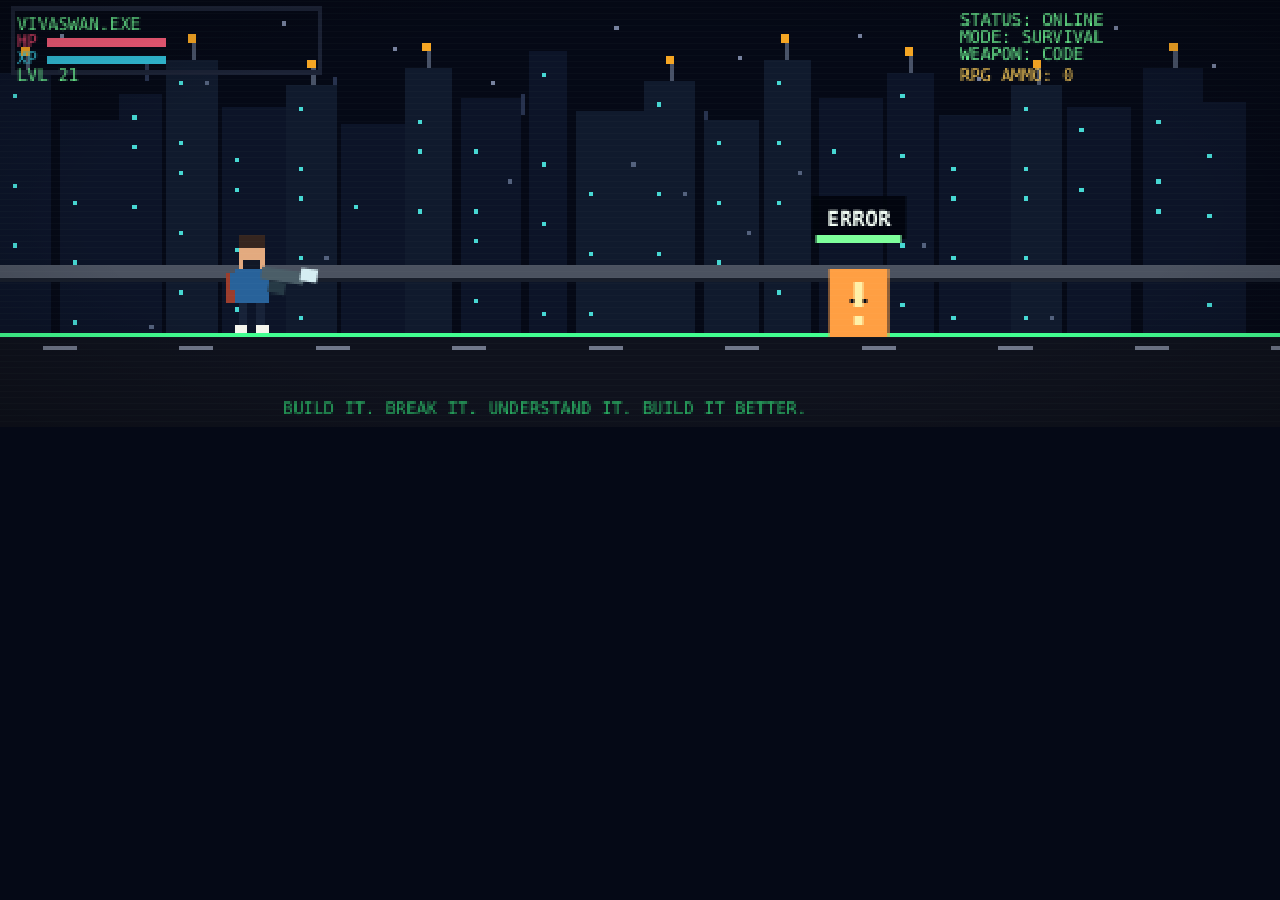
==== Game/index.html @ b00923d5 "Add files via upload" ====
<!doctype html>
<html lang="en">
<head>
  <meta charset="UTF-8">
  <meta name="viewport" content="width=device-width, initial-scale=1">
  <title>VIVASWAN.EXE // CITY SURVIVAL</title>
  <link rel="stylesheet" href="styles.css">
</head>
<body>
  <main class="cabinet">
    <div class="brand">VIVASWAN.EXE <span>// CITY SURVIVAL TERMINAL</span></div>
    <div class="screen-wrap">
      <canvas id="game" width="600" height="200" aria-label="VIVASWAN.EXE pixel survival game"></canvas>
      <div class="scanlines" aria-hidden="true"></div>
      <div class="vignette" aria-hidden="true"></div>
    </div>
    <p class="hint">WASD / ARROWS MOVE &nbsp; • &nbsp; MOUSE OR SPACE FIRE &nbsp; • &nbsp; R SWITCH RPG</p>
  </main>
  <script type="module" src="./game/main.js"></script>
</body>
</html>
---- Game/styles.css ----
:root { color-scheme: dark; font-family: "Courier New", monospace; background: #050708; }
* { box-sizing: border-box; }
body { margin: 0; min-height: 100vh; background: #050916; color: #76ff9c; overflow-x: hidden; }
.cabinet { width: 100vw; padding: 0; }
.brand, .hint { display: none; }
.screen-wrap { position: relative; width: 100vw; aspect-ratio: 3 / 1; background: #050916; overflow: hidden; }
canvas { display: block; width: 100%; height: 100%; image-rendering: pixelated; image-rendering: crisp-edges; cursor: crosshair; }
.scanlines { pointer-events: none; position: absolute; inset: 0; opacity: .018; background: repeating-linear-gradient(0deg, transparent 0 5px, #9cffbd 5px 6px); mix-blend-mode: screen; }
.vignette { pointer-events: none; position: absolute; inset: 0; background: radial-gradient(ellipse, transparent 60%, #0005 120%); }
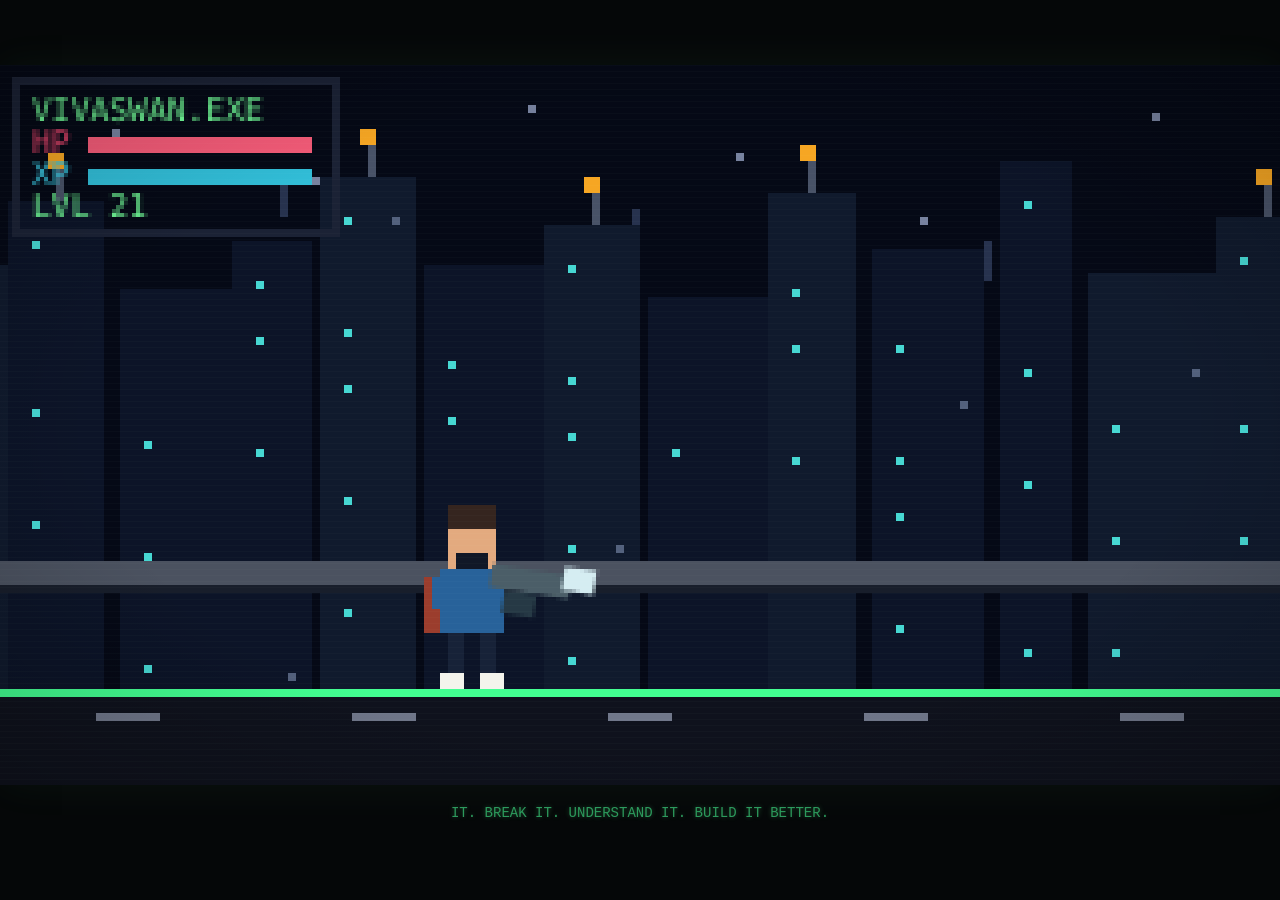
==== commit fddd4892: "update" ====
--- a/Game/index.html
+++ b/Game/index.html
@@ -1,21 +1,25 @@
-<!doctype html>
-<html lang="en">
-<head>
-  <meta charset="UTF-8">
-  <meta name="viewport" content="width=device-width, initial-scale=1">
-  <title>VIVASWAN.EXE // CITY SURVIVAL</title>
-  <link rel="stylesheet" href="styles.css">
-</head>
-<body>
-  <main class="cabinet">
-    <div class="brand">VIVASWAN.EXE <span>// CITY SURVIVAL TERMINAL</span></div>
-    <div class="screen-wrap">
-      <canvas id="game" width="600" height="200" aria-label="VIVASWAN.EXE pixel survival game"></canvas>
-      <div class="scanlines" aria-hidden="true"></div>
-      <div class="vignette" aria-hidden="true"></div>
-    </div>
-    <p class="hint">WASD / ARROWS MOVE &nbsp; • &nbsp; MOUSE OR SPACE FIRE &nbsp; • &nbsp; R SWITCH RPG</p>
-  </main>
-  <script type="module" src="./game/main.js"></script>
-</body>
-</html>
+<!doctype html>
+<html lang="en">
+<head>
+  <meta charset="UTF-8">
+  <meta name="viewport" content="width=device-width, initial-scale=1">
+  <title>Vivaswan.exe</title>
+  <link rel="icon" type="image/png" href="favicon.png">
+  <link rel="stylesheet" href="styles.css">
+</head>
+<body>
+  <div style="position: relative; width: 100vw; max-width: 1280px;">
+    <canvas id="game" width="320" height="180" aria-label="VIVASWAN.EXE pixel survival game"></canvas>
+    <div class="scanlines" aria-hidden="true"></div>
+    <div class="vignette" aria-hidden="true"></div>
+  </div>
+  <p class="hacker-text">IT. BREAK IT. UNDERSTAND IT. BUILD IT BETTER.</p>
+  <script>
+    window.onerror = function(msg, url, line, col, error) {
+      document.body.innerHTML += '<div style="color:red; background:black; padding:20px; position:absolute; top:0; left:0; z-index:9999; font-family:sans-serif;">' + 
+        '<h3>FATAL ERROR</h3><p>' + msg + '</p><p>Line: ' + line + '</p></div>';
+    };
+  </script>
+  <script type="module" src="./game/main.js"></script>
+</body>
+</html>
--- a/Game/styles.css
+++ b/Game/styles.css
@@ -1,9 +1,39 @@
-:root { color-scheme: dark; font-family: "Courier New", monospace; background: #050708; }
-* { box-sizing: border-box; }
-body { margin: 0; min-height: 100vh; background: #050916; color: #76ff9c; overflow-x: hidden; }
-.cabinet { width: 100vw; padding: 0; }
-.brand, .hint { display: none; }
-.screen-wrap { position: relative; width: 100vw; aspect-ratio: 3 / 1; background: #050916; overflow: hidden; }
-canvas { display: block; width: 100%; height: 100%; image-rendering: pixelated; image-rendering: crisp-edges; cursor: crosshair; }
-.scanlines { pointer-events: none; position: absolute; inset: 0; opacity: .018; background: repeating-linear-gradient(0deg, transparent 0 5px, #9cffbd 5px 6px); mix-blend-mode: screen; }
-.vignette { pointer-events: none; position: absolute; inset: 0; background: radial-gradient(ellipse, transparent 60%, #0005 120%); }
+:root { color-scheme: dark; font-family: "Courier New", monospace; background: #050708; }
+* { box-sizing: border-box; }
+
+body {
+  margin: 0;
+  padding: 0;
+  background-color: #050708;
+  color: #72ff99;
+  font-family: "Courier New", monospace;
+  overflow: hidden;
+  display: flex;
+  flex-direction: column;
+  justify-content: center;
+  align-items: center;
+  height: 100vh;
+}
+
+canvas {
+  width: 100%;
+  max-width: 1280px;
+  height: auto;
+  aspect-ratio: 16 / 9;
+  image-rendering: pixelated;
+  image-rendering: crisp-edges;
+  display: block;
+  cursor: crosshair;
+  box-shadow: 0 0 40px rgba(114, 255, 153, 0.05);
+}
+
+.scanlines { pointer-events: none; position: absolute; inset: 0; opacity: .018; background: repeating-linear-gradient(0deg, transparent 0 5px, #9cffbd 5px 6px); mix-blend-mode: screen; }
+.vignette { pointer-events: none; position: absolute; inset: 0; background: radial-gradient(ellipse, transparent 60%, #0005 120%); }
+
+.hacker-text, .hint {
+  color: #2c9a5c;
+  font-size: 14px;
+  margin-top: 20px;
+  text-shadow: 0 0 5px rgba(114,255,153,0.3);
+  text-align: center;
+}
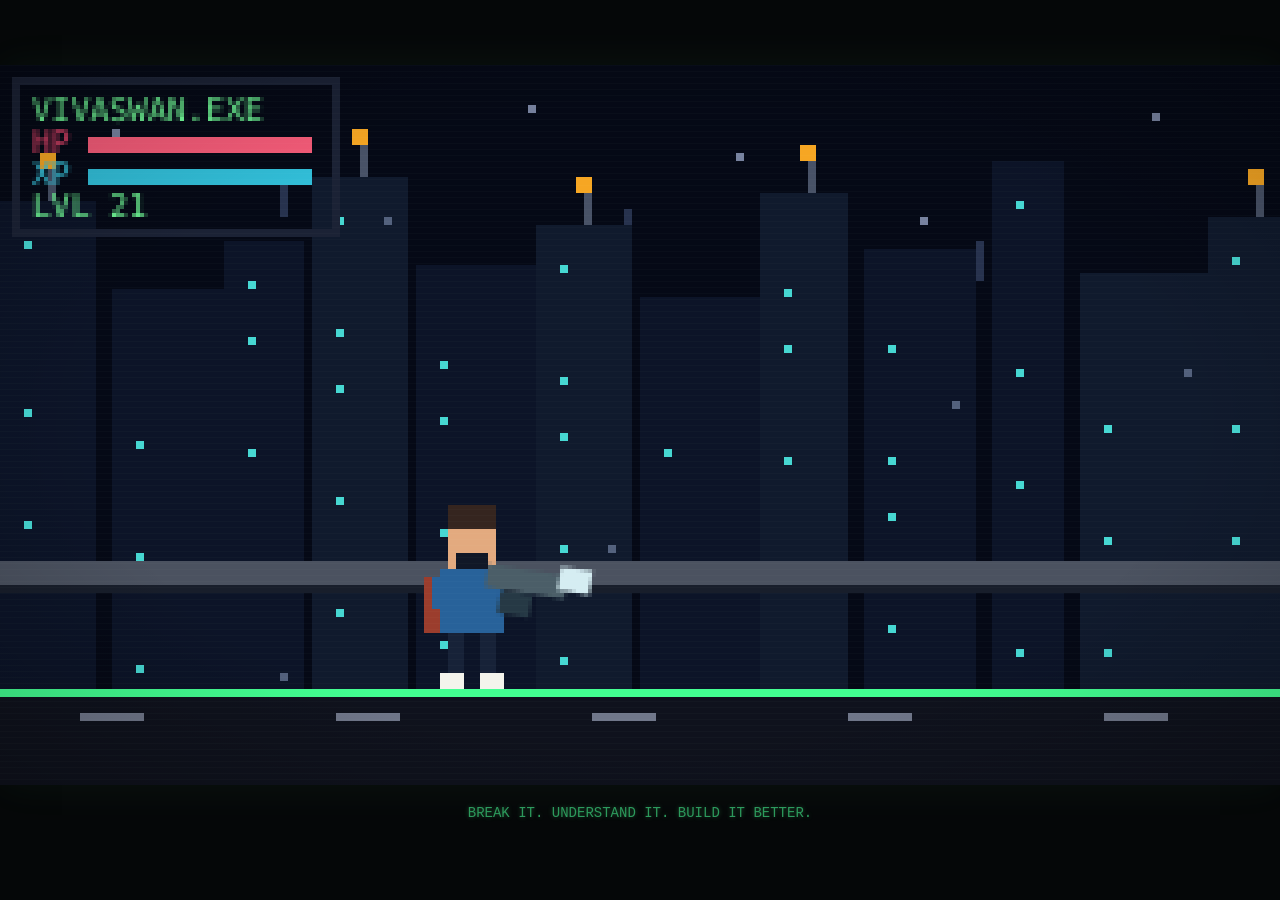
==== commit 81f2cefa: "upd" ====
--- a/Game/index.html
+++ b/Game/index.html
@@ -13,7 +13,7 @@
     <div class="scanlines" aria-hidden="true"></div>
     <div class="vignette" aria-hidden="true"></div>
   </div>
-  <p class="hacker-text">IT. BREAK IT. UNDERSTAND IT. BUILD IT BETTER.</p>
+  <p class="hacker-text">BREAK IT. UNDERSTAND IT. BUILD IT BETTER.</p>
   <script>
     window.onerror = function(msg, url, line, col, error) {
       document.body.innerHTML += '<div style="color:red; background:black; padding:20px; position:absolute; top:0; left:0; z-index:9999; font-family:sans-serif;">' + 
